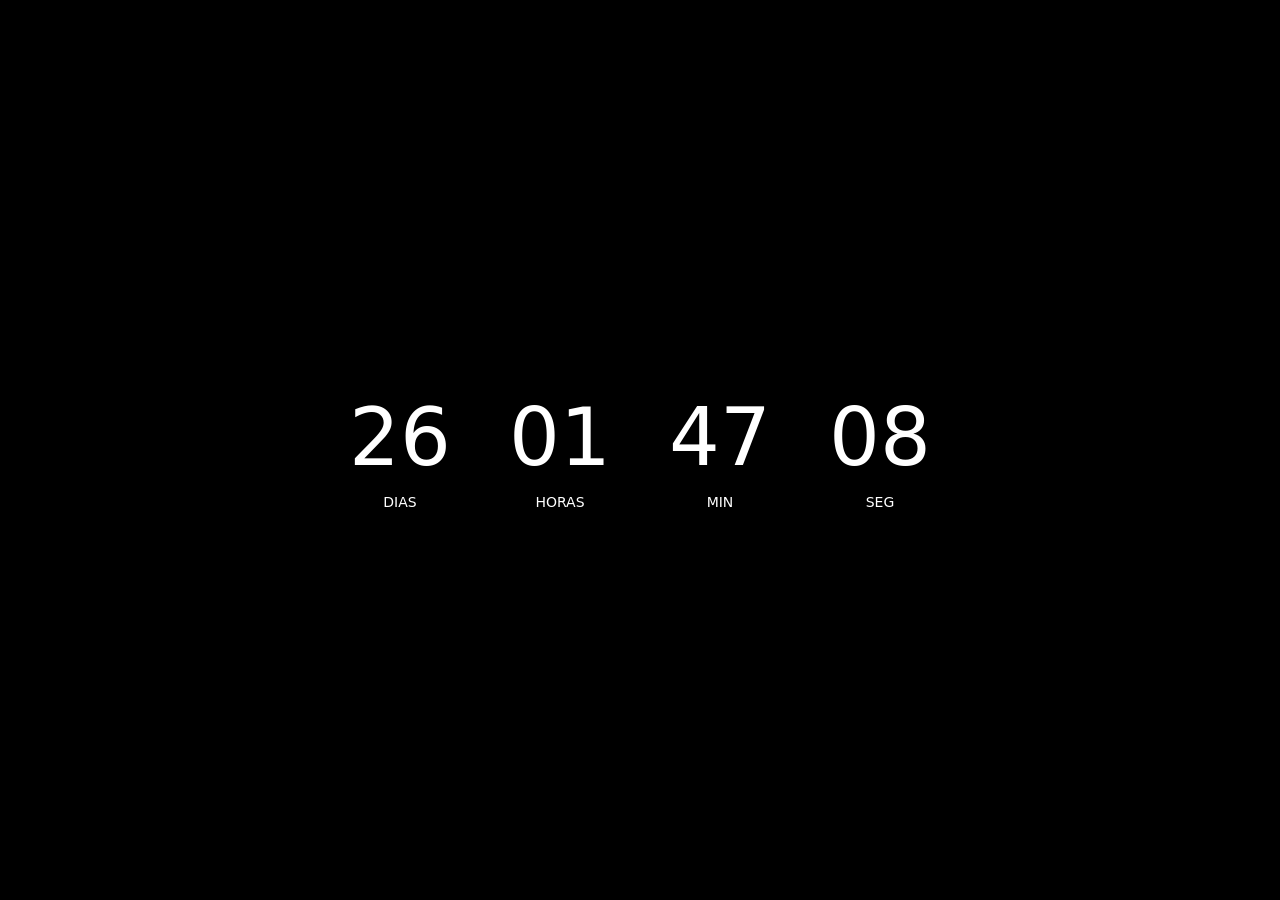
==== index.html @ 63894f99 "fix pages" ====
<!DOCTYPE html>
<html lang="pt-BR">
<head>
<meta charset="UTF-8" />
<meta name="viewport" content="width=device-width, initial-scale=1.0"/>

<link rel="stylesheet" href="style.css" />
<title>Countdown</title>
</head>

<body>

<div class="app">
  <div class="countdown">
    <div class="item">
      <div id="days" class="number">00</div>
      <div class="label">DIAS</div>
    </div>

    <div class="item">
      <div id="hours" class="number">00</div>
      <div class="label">HORAS</div>
    </div>

    <div class="item">
      <div id="minutes" class="number">00</div>
      <div class="label">MIN</div>
    </div>

    <div class="item">
      <div id="seconds" class="number">00</div>
      <div class="label">SEG</div>
    </div>
  </div>
</div>

<!-- SETTINGS -->
<div id="settings-btn">⚙️</div>

<div id="settings-panel">
  <h3>Configurações</h3>

  <label>Data:</label>
  <input type="datetime-local" id="input-date"/>

  <label>Temas:</label>
  <div id="themes">
    <div class="theme" data-theme="bubblegum"></div>
    <div class="theme" data-theme="lofi"></div>
    <div class="theme" data-theme="aqua"></div>
    <div class="theme" data-theme="mint"></div>
    <div class="theme" data-theme="honey"></div>
    <div class="theme" data-theme="blush"></div>
    <div class="theme" data-theme="black"></div>
  </div>

  <div class="setting-row" id="bg-row">
    <span>Background</span>
    <div id="bg-preview" class="preview"></div>
    <input type="color" id="input-bg-color" />
  </div>

  <div class="setting-row" id="font-row">
    <span>Fonte</span>
    <div id="font-preview" class="preview"></div>
    <input type="color" id="input-font-color" />
  </div>

  <button id="save-btn">Salvar</button>
</div>

<script src="index.js"></script>

</body>
</html>
---- style.css ----
* {
  margin: 0;
  padding: 0;
  box-sizing: border-box;
}

body {
  font-family: Inter, system-ui, sans-serif;
}

/* APP */
.app {
  height: 100vh;
  display: flex;
  align-items: center;
  justify-content: center;
}

/* COUNTDOWN */
.countdown {
  display: flex;
  gap: 40px;
}

.item {
  text-align: center;
}

.number {
  font-size: 80px;
  font-weight: 100;

  /* 🔥 Fix jump */
  font-variant-numeric: tabular-nums;

  width: 120px;
  text-align: center;
}

.label {
  margin-top: 10px;
  font-size: 14px;
}

/* SETTINGS BUTTON */
#settings-btn {
  position: fixed;
  bottom: 20px;
  right: 20px;
  cursor: pointer;
  opacity: 0;
  transition: 0.3s;
}

#settings-btn.visible {
  opacity: 1;
}

/* PANEL (ALWAYS WHITE) */
#settings-panel {
  position: fixed;
  bottom: 80px;
  right: 20px;
  background: white;
  color: black;
  padding: 20px;
  border-radius: 12px;
  width: 260px;
  display: none;
}

#settings-panel.visible {
  display: block;
}

#settings-panel h3 {
  margin-bottom: 10px;
}

#settings-panel input,
#settings-panel select,
#settings-panel button {
  width: 100%;
  margin-top: 8px;
}

/* THEMES */
#themes {
  display: flex;
  gap: 10px;
  margin-top: 10px;
}

.theme {
  width: 30px;
  height: 25px;
  border-radius: 50%;
  cursor: pointer;
}

/* theme colors */
[data-theme="bubblegum"] { background: #f7a1c4; }
[data-theme="lofi"] { background: #b8a1d9; }
[data-theme="aqua"] { background: #9ec3da; }
[data-theme="mint"] { background: #9fd3c7; }
[data-theme="honey"] { background: #f2d6a2; }
[data-theme="blush"] { background: #e7b6c2; }
[data-theme="black"] { background: #000; }

/* COLOR PICKER FIX */
#input-bg-color,
#input-font-color {
  position: fixed;
  opacity: 0;
  pointer-events: none;
}

/* PREVIEW */
.setting-row {
  display: flex;
  padding: 1rem;
  justify-content: space-between;
  align-items: center;
  margin-top: 10px;
  cursor: pointer;
}

.setting-row:hover {
  background: rgba(0, 0, 0, 0.05);
}

.preview {
  width: 30px;
  border: 1px solid black;
  height: 20px;
  border-radius: 4px;
}
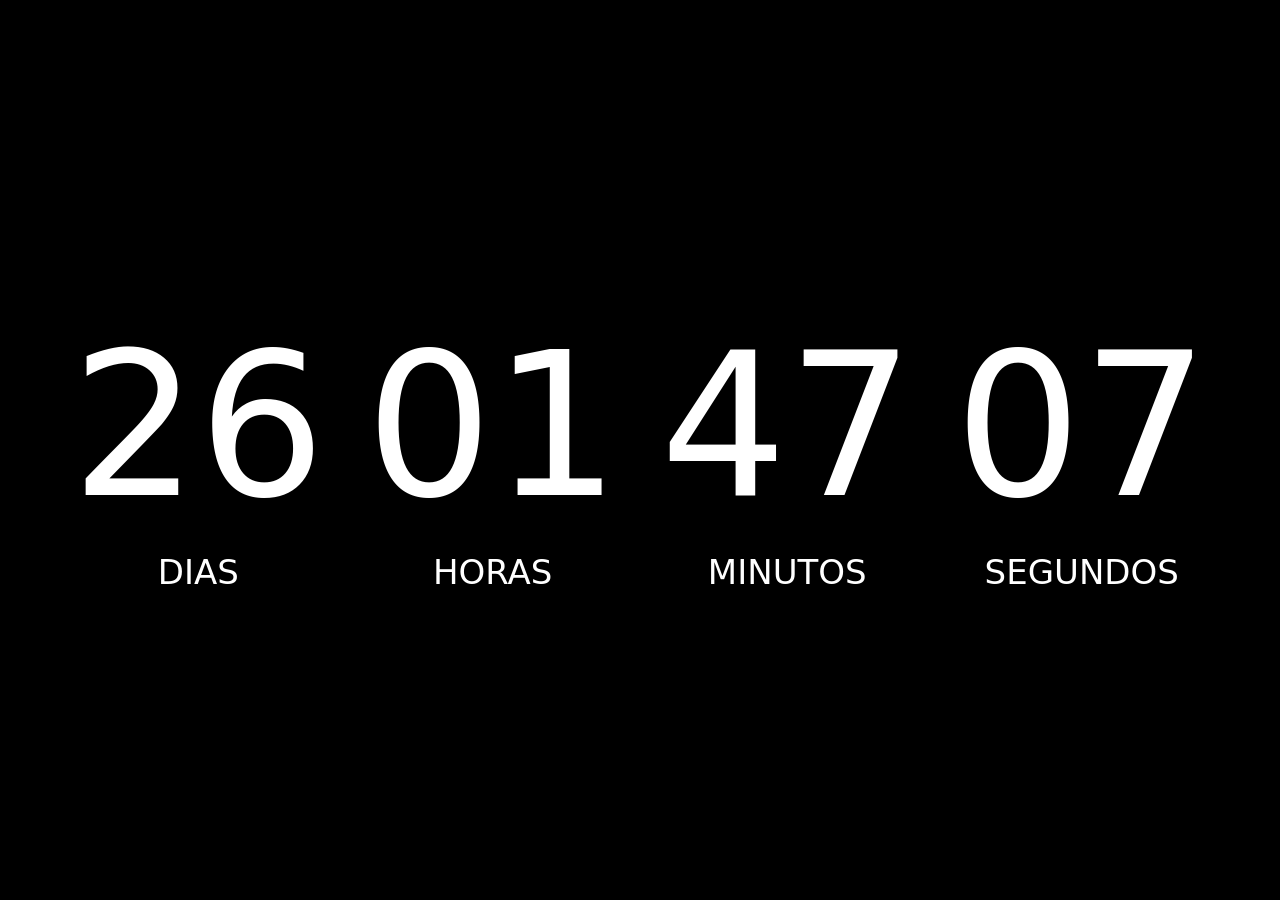
==== commit a935f60b: "fix clock" ====
--- a/index.html
+++ b/index.html
@@ -24,12 +24,12 @@
 
     <div class="item">
       <div id="minutes" class="number">00</div>
-      <div class="label">MIN</div>
+      <div class="label">MINUTOS</div>
     </div>
 
     <div class="item">
       <div id="seconds" class="number">00</div>
-      <div class="label">SEG</div>
+      <div class="label">SEGUNDOS</div>
     </div>
   </div>
 </div>
--- a/style.css
+++ b/style.css
@@ -27,19 +27,17 @@
 }
 
 .number {
-  font-size: 80px;
+  font-size: 200px;
   font-weight: 100;
-
-  /* 🔥 Fix jump */
   font-variant-numeric: tabular-nums;
-
-  width: 120px;
   text-align: center;
 }
 
 .label {
   margin-top: 10px;
-  font-size: 14px;
+  font-size: 34px;
+    text-align: center;
+  font-weight: 100;
 }
 
 /* SETTINGS BUTTON */
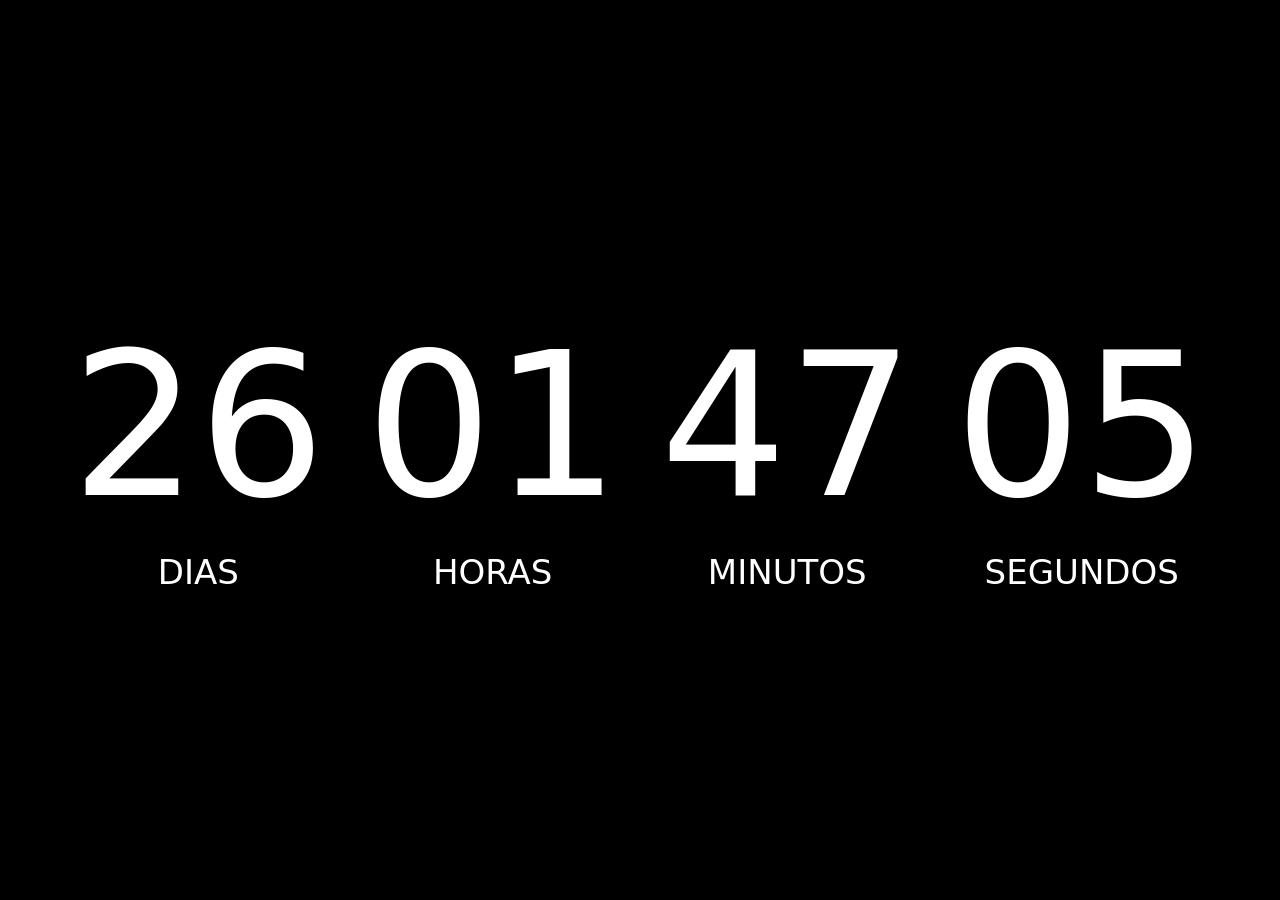
==== commit 54064804: "fix scroling" ====
--- a/index.html
+++ b/index.html
@@ -66,7 +66,7 @@
     <input type="color" id="input-font-color" />
   </div>
 
-  <button id="save-btn">Salvar</button>
+  <button class="save-btn" id="save-btn">Salvar</button>
 </div>
 
 <script src="index.js"></script>
--- a/style.css
+++ b/style.css
@@ -2,6 +2,17 @@
   margin: 0;
   padding: 0;
   box-sizing: border-box;
+}
+
+html, body {
+  height: 100%;
+  overflow: hidden;
+  touch-action: none; /* prevents scroll gestures */
+}
+
+body {
+  position: fixed;
+  width: 100%;
 }
 
 body {
@@ -10,7 +21,7 @@
 
 /* APP */
 .app {
-  height: 100vh;
+  height: 100dvh;
   display: flex;
   align-items: center;
   justify-content: center;
@@ -105,12 +116,13 @@
 [data-theme="blush"] { background: #e7b6c2; }
 [data-theme="black"] { background: #000; }
 
-/* COLOR PICKER FIX */
 #input-bg-color,
 #input-font-color {
-  position: fixed;
+  position: absolute;
   opacity: 0;
-  pointer-events: none;
+  pointer-events: auto;
+  width: 40px;
+  height: 40px;
 }
 
 /* PREVIEW */
@@ -132,4 +144,56 @@
   border: 1px solid black;
   height: 20px;
   border-radius: 4px;
+}
+
+.save-btn {
+  margin-top: 15px;
+  padding: 10px;
+  background: black;
+  color: white;
+  border: none;
+  border-radius: 6px;
+  cursor: pointer;
+}
+
+/* MOBILE */
+@media (max-width: 768px) {
+  /* stack countdown vertically */
+  .countdown {
+    flex-direction: column;
+    gap: 20px;
+  }
+
+  .item {
+    display: flex;
+    flex-direction: column;
+    align-items: center;
+  }
+
+  /* smaller numbers */
+  .number {
+    font-size: 80px;
+  }
+
+  .label {
+    font-size: 18px;
+    margin-top: 4px;
+  }
+
+  /* center settings panel */
+  #settings-panel {
+    left: 50%;
+    right: auto;
+    bottom: auto;
+    top: 50%;
+    transform: translate(-50%, -50%);
+    width: 90%;
+    max-width: 320px;
+  }
+
+  /* optional: make button easier to tap */
+  #settings-btn {
+    bottom: 16px;
+    right: 16px;
+  }
 }
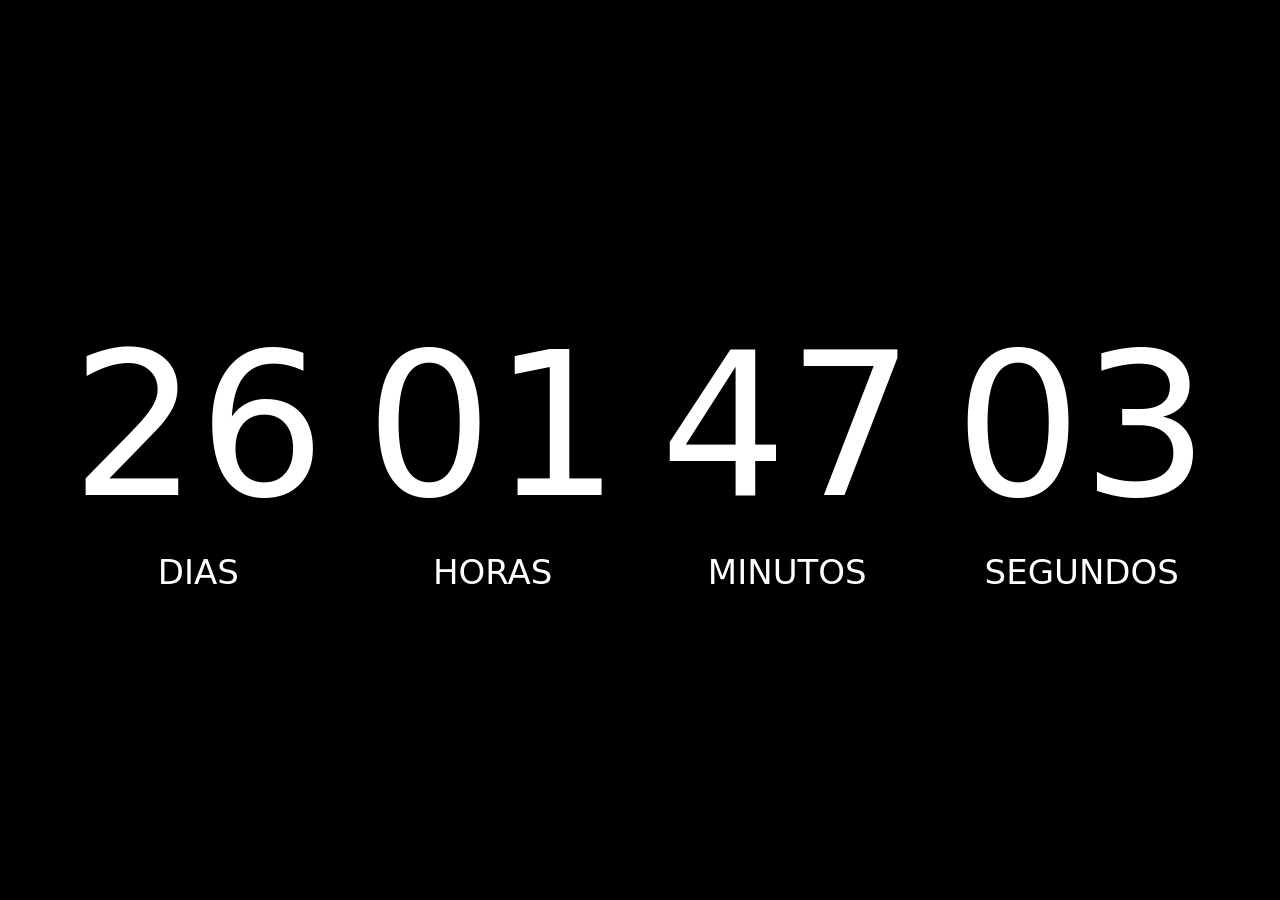
==== commit 961a4228: "fix theme" ====
--- a/index.html
+++ b/index.html
@@ -40,10 +40,10 @@
 <div id="settings-panel">
   <h3>Configurações</h3>
 
-  <label>Data:</label>
+  <label>Data</label>
   <input type="datetime-local" id="input-date"/>
 
-  <label>Temas:</label>
+  <label>Temas</label>
   <div id="themes">
     <div class="theme" data-theme="bubblegum"></div>
     <div class="theme" data-theme="lofi"></div>
--- a/style.css
+++ b/style.css
@@ -93,17 +93,25 @@
   margin-top: 8px;
 }
 
-/* THEMES */
 #themes {
   display: flex;
-  gap: 10px;
-  margin-top: 10px;
+  align-items: end;
+  justify-content: space-evenly;
+  gap: 5px;
+  margin-top: 8px;
 }
 
 .theme {
-  width: 30px;
+  width: 25px;
   height: 25px;
+  min-width: 25px;   /* prevents shrinking */
+  min-height: 25px;  /* prevents shrinking */
   border-radius: 50%;
+}
+
+.theme:hover {
+  transform: scale(1.2);
+  transition: 0.3s;
   cursor: pointer;
 }
 
@@ -133,6 +141,7 @@
   align-items: center;
   margin-top: 10px;
   cursor: pointer;
+  border-radius: 1rem;
 }
 
 .setting-row:hover {
@@ -147,12 +156,12 @@
 }
 
 .save-btn {
-  margin-top: 15px;
-  padding: 10px;
+  margin-top: 1rem;
+  padding: 1rem;
   background: black;
   color: white;
   border: none;
-  border-radius: 6px;
+  border-radius: 1rem;
   cursor: pointer;
 }
 
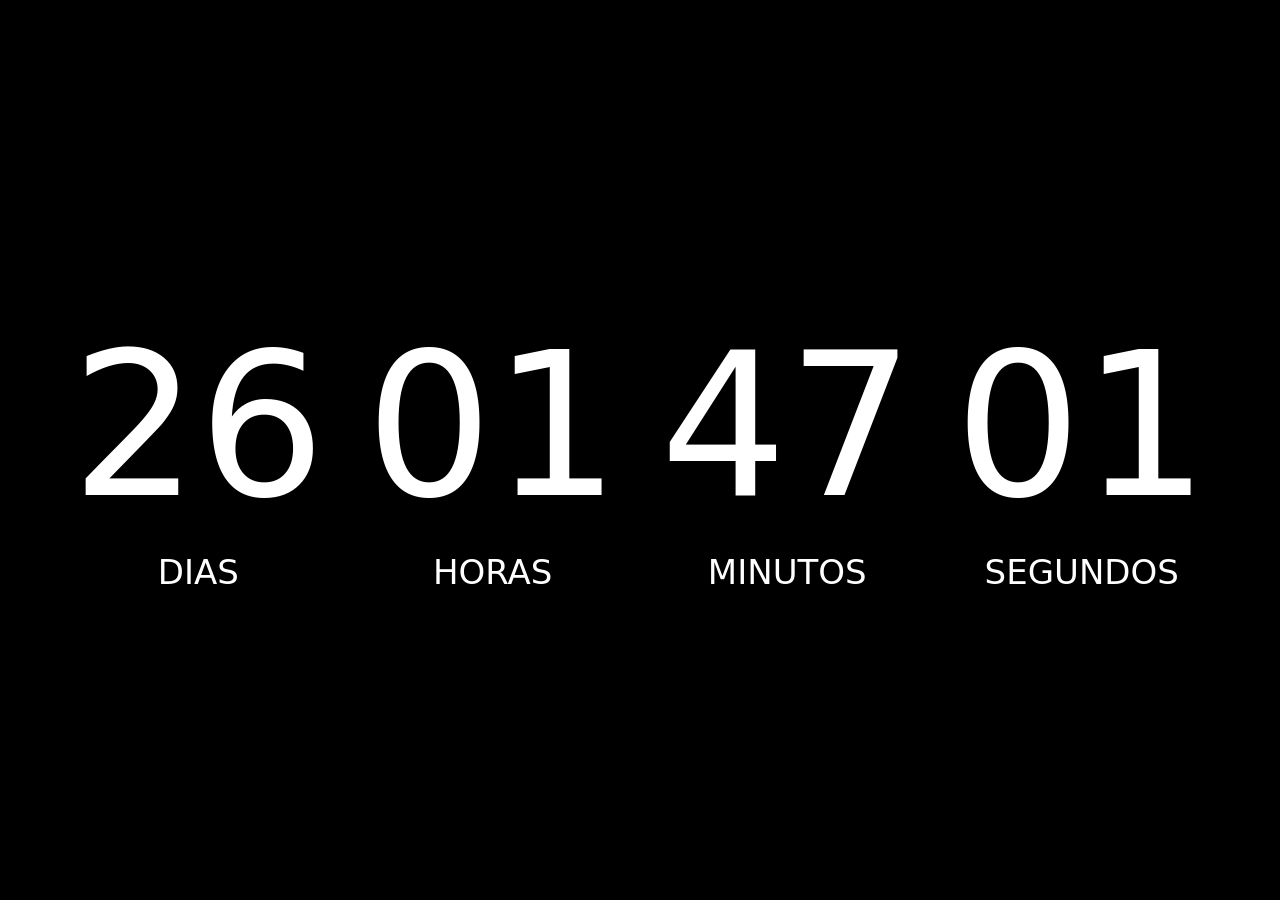
==== commit d5bec249: "copa do mundo theme" ====
--- a/index.html
+++ b/index.html
@@ -45,13 +45,13 @@
 
   <label>Temas</label>
   <div id="themes">
+    <div class="theme" data-theme="black"></div>
     <div class="theme" data-theme="bubblegum"></div>
     <div class="theme" data-theme="lofi"></div>
     <div class="theme" data-theme="aqua"></div>
     <div class="theme" data-theme="mint"></div>
-    <div class="theme" data-theme="honey"></div>
-    <div class="theme" data-theme="blush"></div>
-    <div class="theme" data-theme="black"></div>
+    <div class="theme" data-theme="brasil"></div>
+    <div class="theme" data-theme="white"></div>
   </div>
 
   <div class="setting-row" id="bg-row">
--- a/style.css
+++ b/style.css
@@ -116,13 +116,14 @@
 }
 
 /* theme colors */
+[data-theme="black"] { background: #000; }
 [data-theme="bubblegum"] { background: #f7a1c4; }
 [data-theme="lofi"] { background: #b8a1d9; }
 [data-theme="aqua"] { background: #9ec3da; }
 [data-theme="mint"] { background: #9fd3c7; }
-[data-theme="honey"] { background: #f2d6a2; }
-[data-theme="blush"] { background: #e7b6c2; }
-[data-theme="black"] { background: #000; }
+[data-theme="brasil"] { background: #ffdd00; }
+[data-theme="white"] { background: #ececec; }
+
 
 #input-bg-color,
 #input-font-color {
